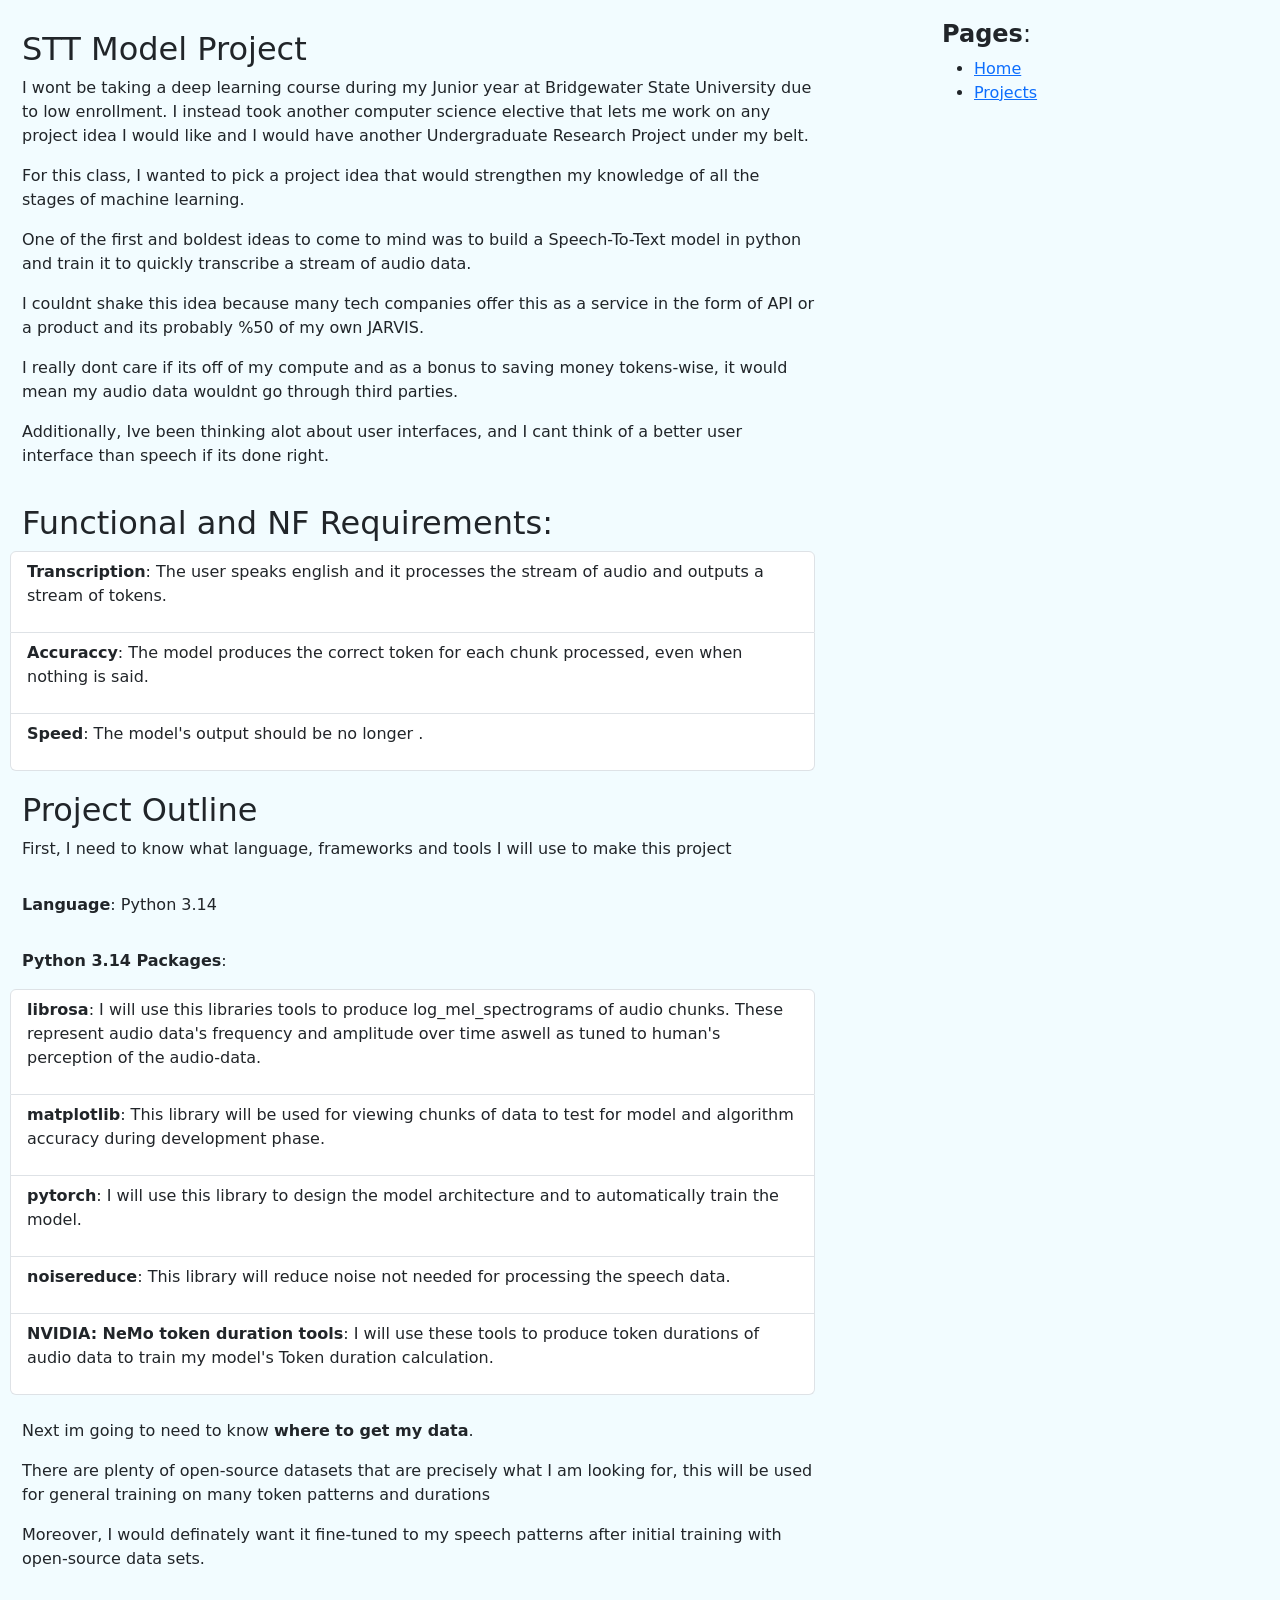
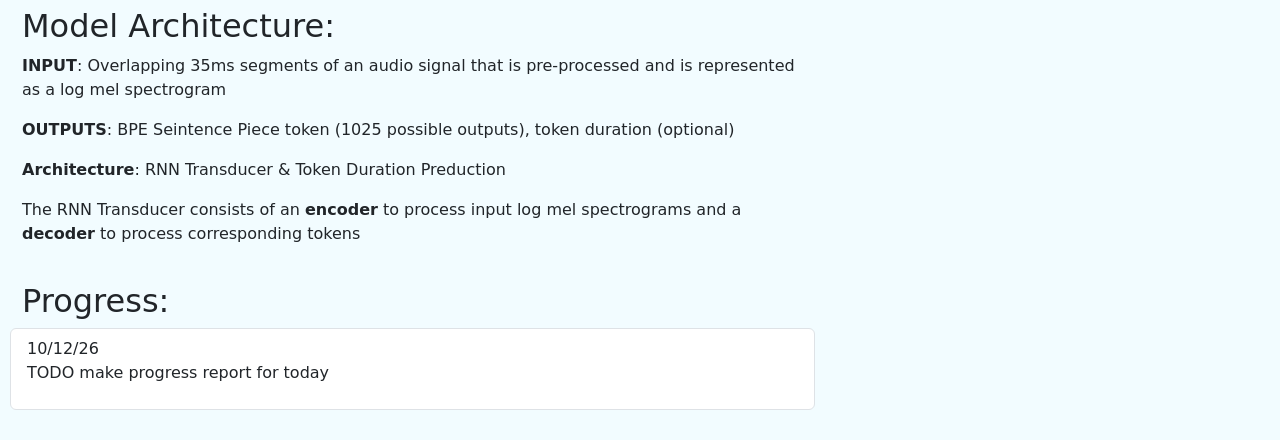
==== blog.html @ f5e56d0a "Added blog page for my STT project for COMP399" ====
<!DOCTYPE html>
<html> 
	<head>
		<meta charset="utf-8">
		
		<!-- adding dynamic styles based on screen width -->
		<meta name="viewport" content="width=device-width, initial-scale=1, shrink-to-fit=no">
		
		<!-- adding bootstrap styles -->
		<link rel="stylesheet" href="https://cdn.jsdelivr.net/npm/bootstrap@5.3.8/dist/css/bootstrap.min.css">

		<title>My first webpage</title>

		<!--link rel="stylesheet" href="path to file" IMPORTING CSS FILES -->
		<link rel="stylesheet" href="first.css">
		
		<!-- <script src="canvas.js"></script> -->

		<style>
			main-content-box {
				margin-left: 100px;
			}
		</style>
	</head>
	
	<body>
		<div class="container row">
			
				<!-- main content -->
				<div class="col-sm container">
				
					<!-- Title -->
					<div class="row"> 
						<h2 class="title">STT Model Project</h2>
						<p>I wont be taking a deep learning course during my Junior year at Bridgewater State University due to low enrollment. I instead took another computer science elective that lets me work on any project idea I would like and I would have another Undergraduate Research Project under my belt.</p>
						
						<p>For this class, I wanted to pick a project idea that would strengthen my knowledge of all the stages of machine learning.</p>
						<p>One of the first and boldest ideas to come to mind was to build a Speech-To-Text model in python and train it to quickly transcribe a stream of audio data.</p>
						<p>I couldnt shake this idea because many tech companies offer this as a service in the form of API or a product and its probably %50 of my own JARVIS.</p>
						<p>I really dont care if its off of my compute and as a bonus to saving money tokens-wise, it would mean my audio data wouldnt go through third parties.</p>
						<p>Additionally, Ive been thinking alot about user interfaces, and I cant think of a better user interface than speech if its done right.</p>
					</div>

					<div class="row"> 
						<h2 class="title">Functional and NF Requirements:</h2>		
						<ul class="list-group">
							<li class="list-group-item">
								<p><b>Transcription</b>: The user speaks english and it processes the stream of audio and outputs a stream of tokens.</p>
							</li>
							<li class="list-group-item">
								<p><b>Accuraccy</b>: The model produces the correct token for each chunk processed, even when nothing is said.</p>
							</li>
							<li class="list-group-item">
								<p><b>Speed</b>: The model's output should be no longer .</p>
							</li>
						</ul>							
					</div>
					<div class="row"> 
						<h2 class="title">Project Outline</h2>

						<p>First, I need to know what language, frameworks and tools I will use to make this project<p>
						<p><b>Language</b>: Python 3.14<p>
						<p><b>Python 3.14 Packages</b>:</p>
						<ul class="list-group">
							<li class="list-group-item">
								<p><b>librosa</b>: I will use this libraries tools to produce log_mel_spectrograms of audio chunks. These represent audio data's frequency and amplitude over time aswell as tuned to human's perception of the audio-data.</p>
							</li>
							<li class="list-group-item"><p><b>matplotlib</b>: This library will be used for viewing chunks of data to test for model and algorithm accuracy during development phase.</p></li>
							<li class="list-group-item"><p><b>pytorch</b>: I will use this library to design the model architecture and to automatically train the model.</p></li>
							<li class="list-group-item"><p><b>noisereduce</b>: This library will reduce noise not needed for processing the speech data.</p></li>
							<li class="list-group-item"><p><b>NVIDIA: NeMo token duration tools</b>: I will use these tools to produce token durations of audio data to train my model's Token duration calculation.</p></li>
						</ul>
						&nbsp;
						&nbsp;
						<p>Next im going to need to know <b>where to get my data</b>.</p>
						<p>There are plenty of open-source datasets that are precisely what I am looking for, this will be used for general training on many token patterns and durations </p>
						<p>Moreover, I would definately want it fine-tuned to my speech patterns after initial training with open-source data sets.</p>
					</div>

					<div class="row"> 
						<h2 class="title">Model Architecture:</h2>
						<p><b>INPUT</b>: Overlapping 35ms segments of an audio signal that is pre-processed and is represented as a log mel spectrogram</p>
						<p><b>OUTPUTS</b>: BPE Seintence Piece token (1025 possible outputs), token duration (optional)</p>
						<p><b>Architecture</b>: RNN Transducer & Token Duration Preduction</p>
						<p>The RNN Transducer consists of an <b>encoder</b> to process input log mel spectrograms and a <b>decoder</b> to process corresponding tokens</p>
					</div>

					<div class="row"> 
						<h2 class="title">Progress:</h2>
						<ul class="list-group">
							<li class="list-group-item">
								<span>10/12/26</span>


								<p>TODO make progress report for today</p>
							</li>
							<!-- <li class="list-group-item"></li> -->
		
						</ul>				
					</div>
					

					
				</div>
				
				<!-- other pages list -->
				<div class="col-sm-2 offset-sm-1 mx-100 pagelist">
					<h4><b>Pages</b>:</h4>
					<ul>
						<li><a href="index.html">Home</a></li>

						<li><a href="project.html">Projects</a></li>
					</ul>
				</div>
			</div>
	</body>

</html>
---- first.css ----
body {
	background-color: #f2fcff;
}

div {
	padding: 10px;
}

pagelist {
	right: 100;
}
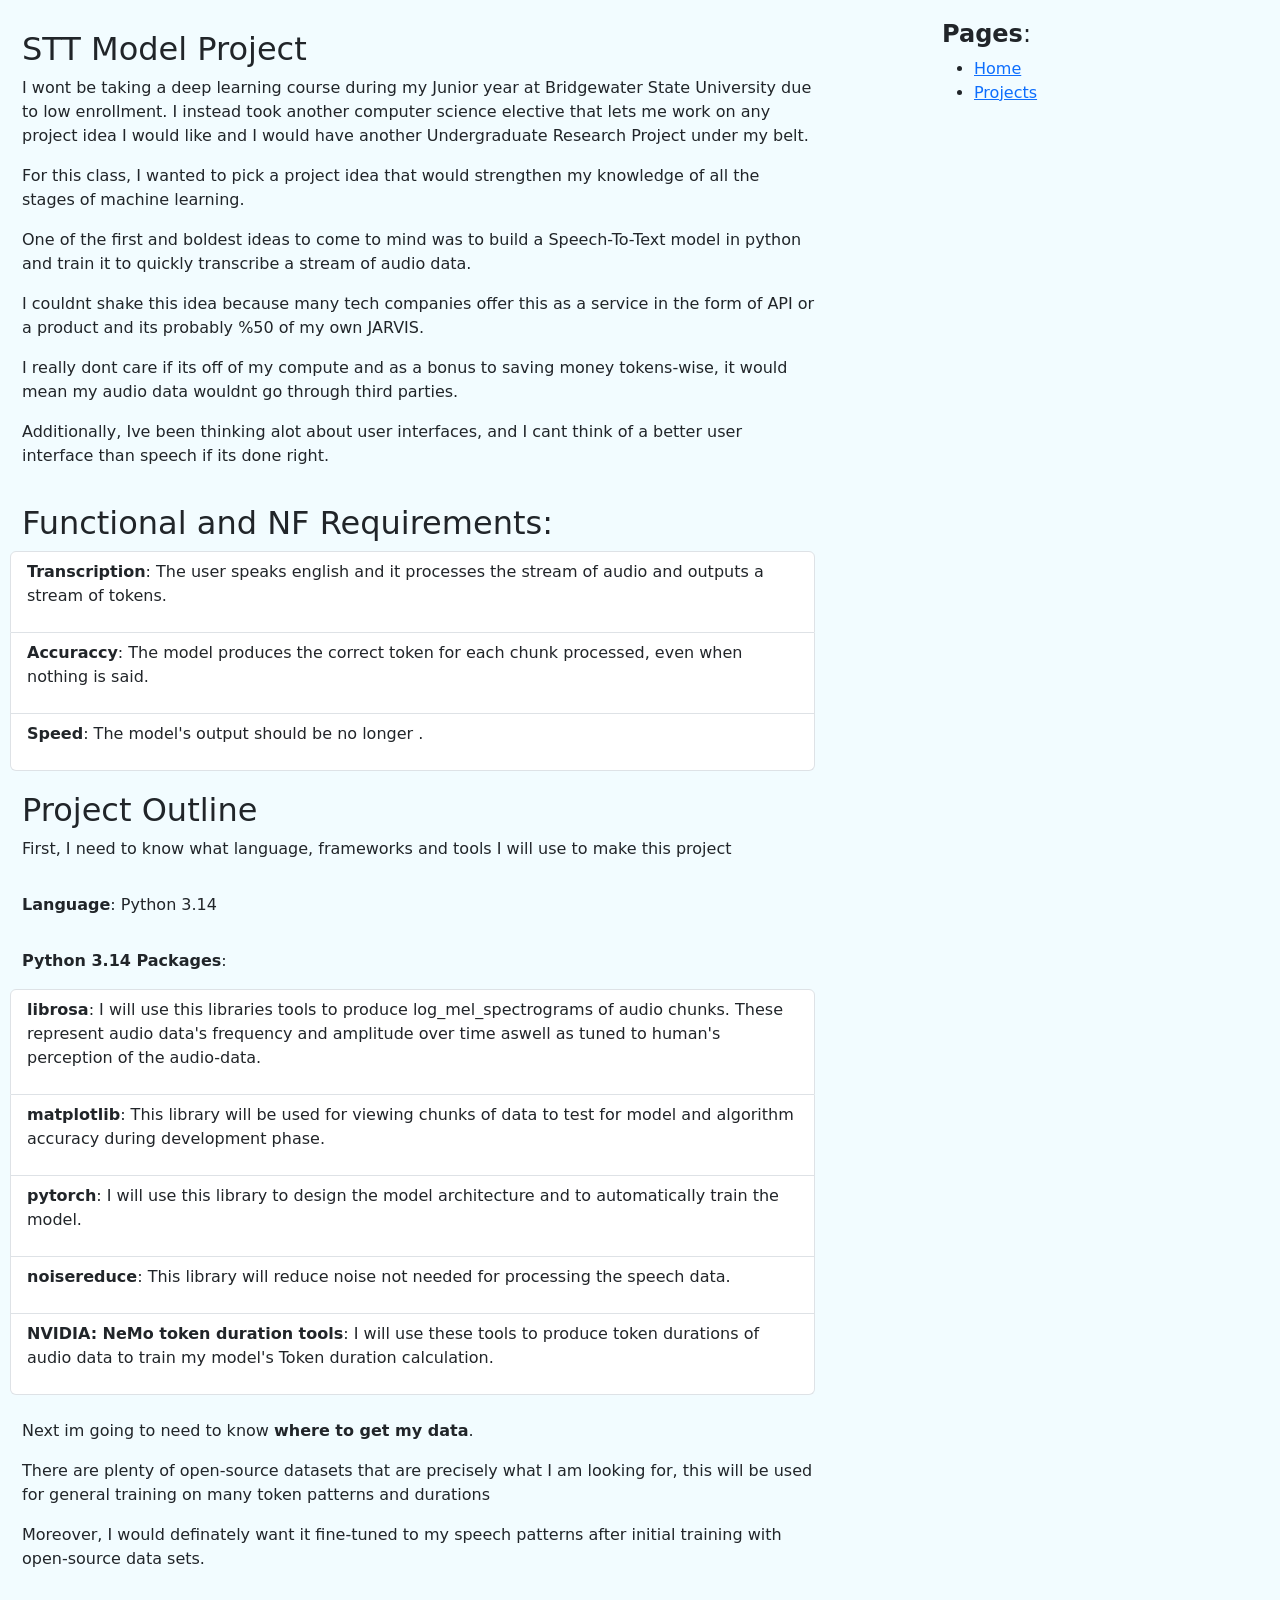
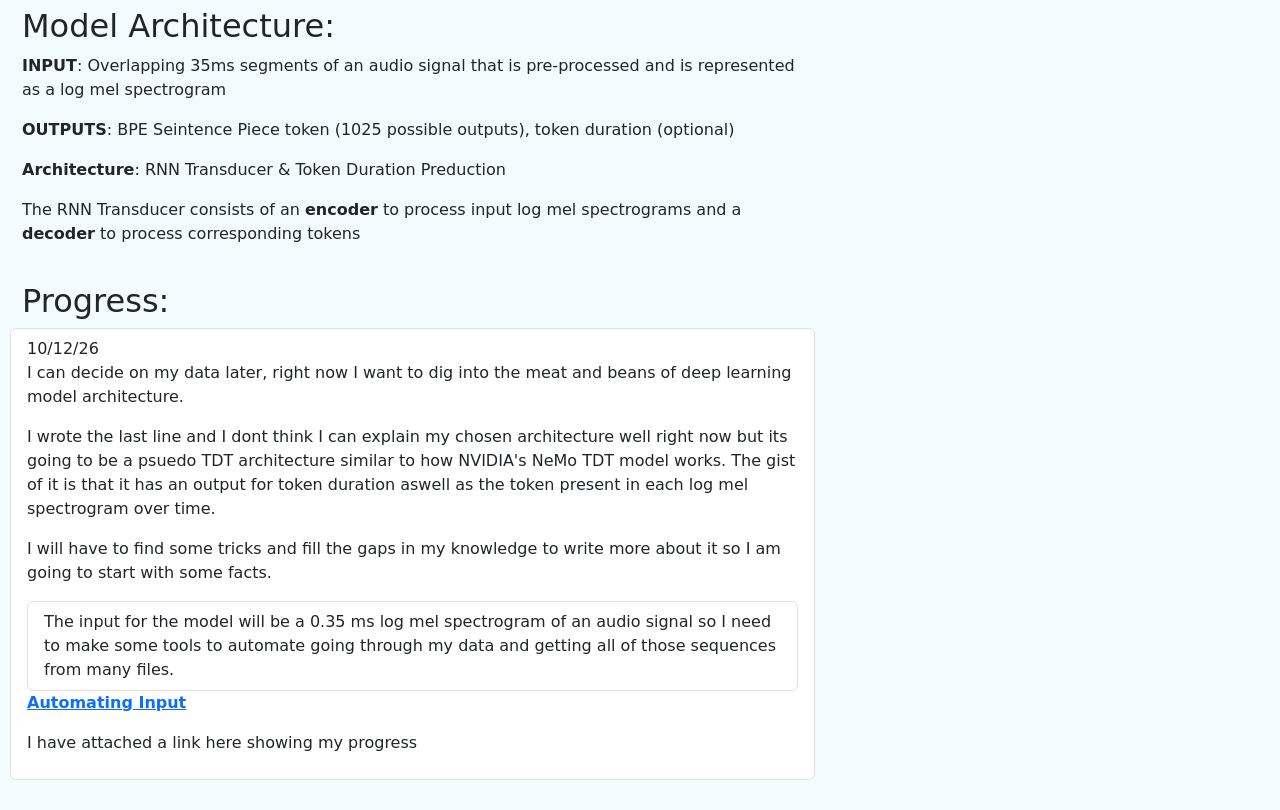
==== commit f3731d6a: "updated my blog for today" ====
--- a/blog.html
+++ b/blog.html
@@ -68,6 +68,7 @@
 							<li class="list-group-item"><p><b>matplotlib</b>: This library will be used for viewing chunks of data to test for model and algorithm accuracy during development phase.</p></li>
 							<li class="list-group-item"><p><b>pytorch</b>: I will use this library to design the model architecture and to automatically train the model.</p></li>
 							<li class="list-group-item"><p><b>noisereduce</b>: This library will reduce noise not needed for processing the speech data.</p></li>
+							<!-- <li class="list-group-item"><p><b>pyaudio</b>: This library will help me test audio data from files as if I am </p></li> -->
 							<li class="list-group-item"><p><b>NVIDIA: NeMo token duration tools</b>: I will use these tools to produce token durations of audio data to train my model's Token duration calculation.</p></li>
 						</ul>
 						&nbsp;
@@ -92,9 +93,19 @@
 								<span>10/12/26</span>
 
 
-								<p>TODO make progress report for today</p>
+								<p>I can decide on my data later, right now I want to dig into the meat and beans of deep learning model architecture.</p>
+								<p>I wrote the last line and I dont think I can explain my chosen architecture well right now but its going to be a psuedo TDT architecture similar to how NVIDIA's NeMo TDT model works. The gist of it is that it has an output for token duration aswell as the token present in each log mel spectrogram over time.</p>
+								<p>I will have to find some tricks and fill the gaps in my knowledge to write more about it so I am going to start with some facts.</p>
+								<ul class="list-group">
+									<li class="list-group-item">The input for the model will be a 0.35 ms log mel spectrogram of an audio signal so I need to make some tools to automate going through my data and getting all of those sequences from many files.</li>
+									<!-- <li class="list-group-item"></li> -->
+
+								</ul>
+								<p><b><a href="https://github.com/LukeNiemiec/COMP399-STT-Model">Automating Input</a></b></p>
+								
+								<p>I have attached a link here showing my progress</p>
 							</li>
-							<!-- <li class="list-group-item"></li> -->
+							
 		
 						</ul>				
 					</div>
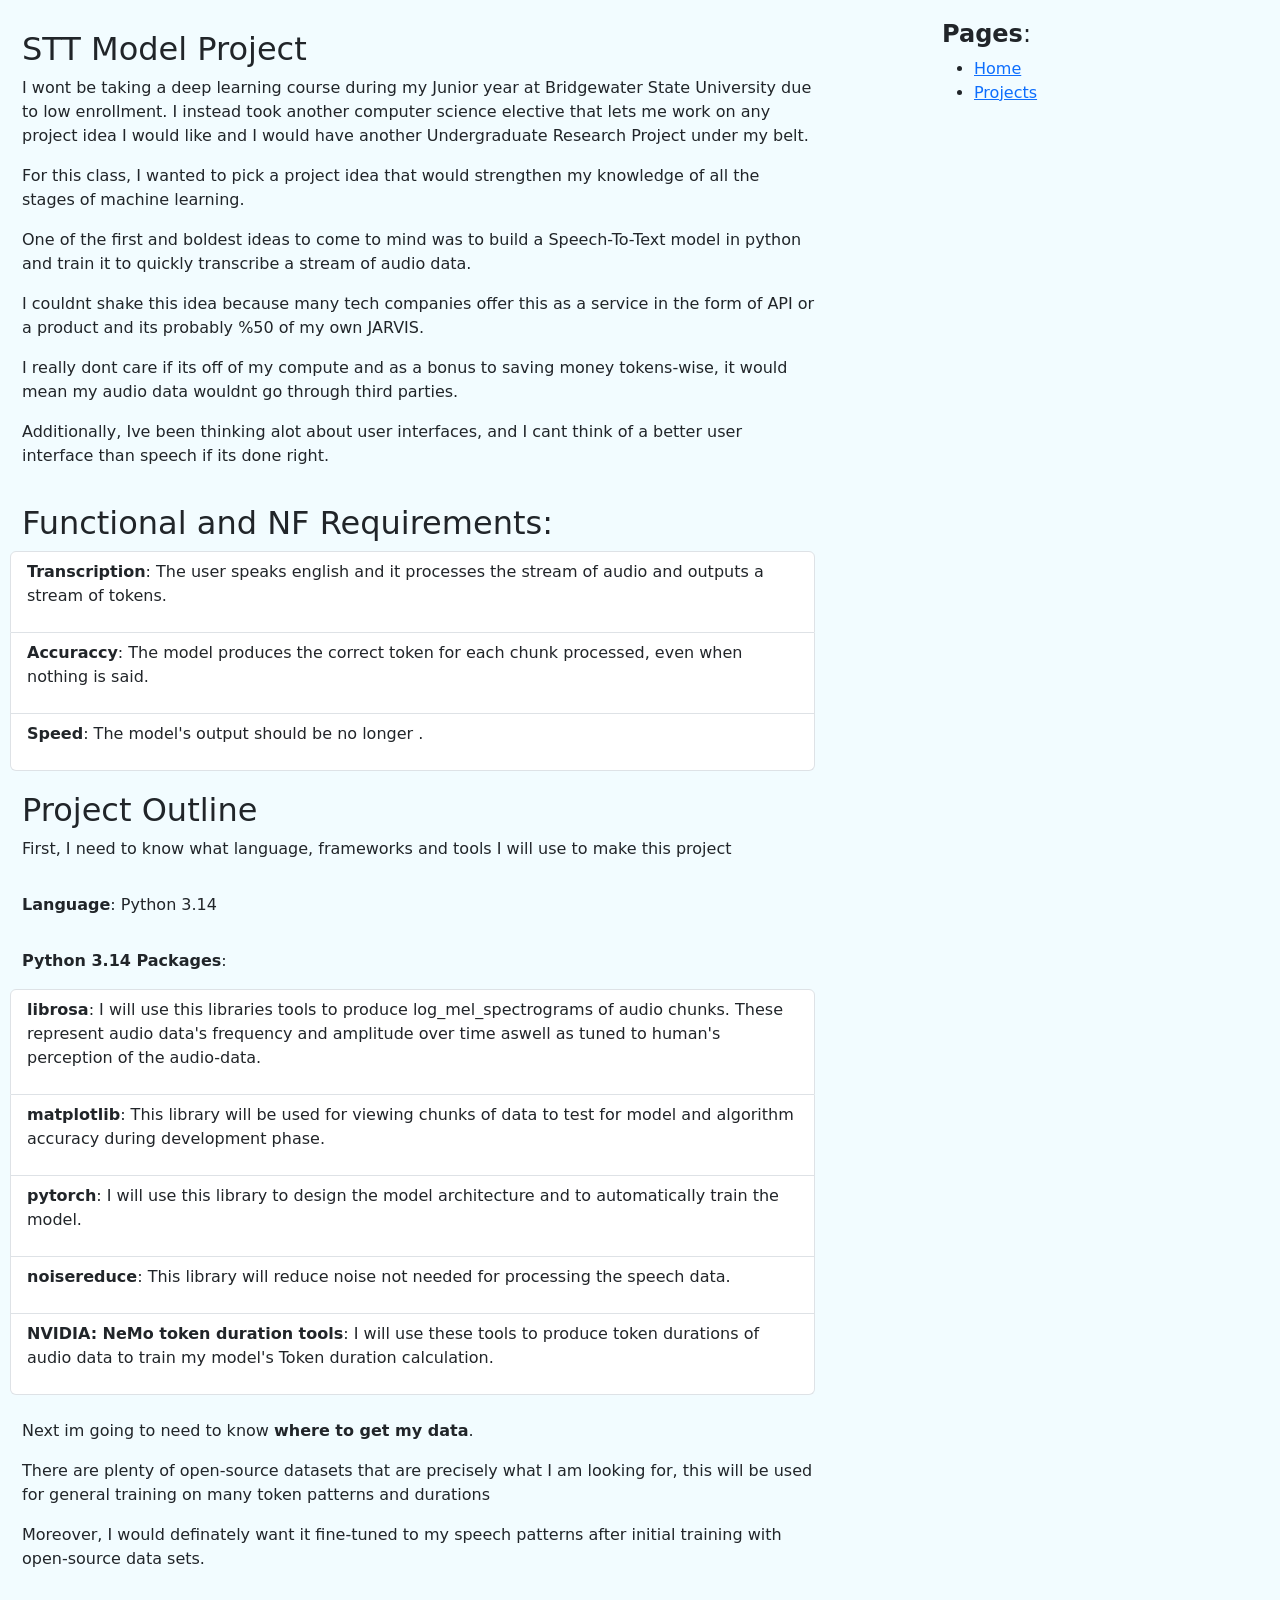
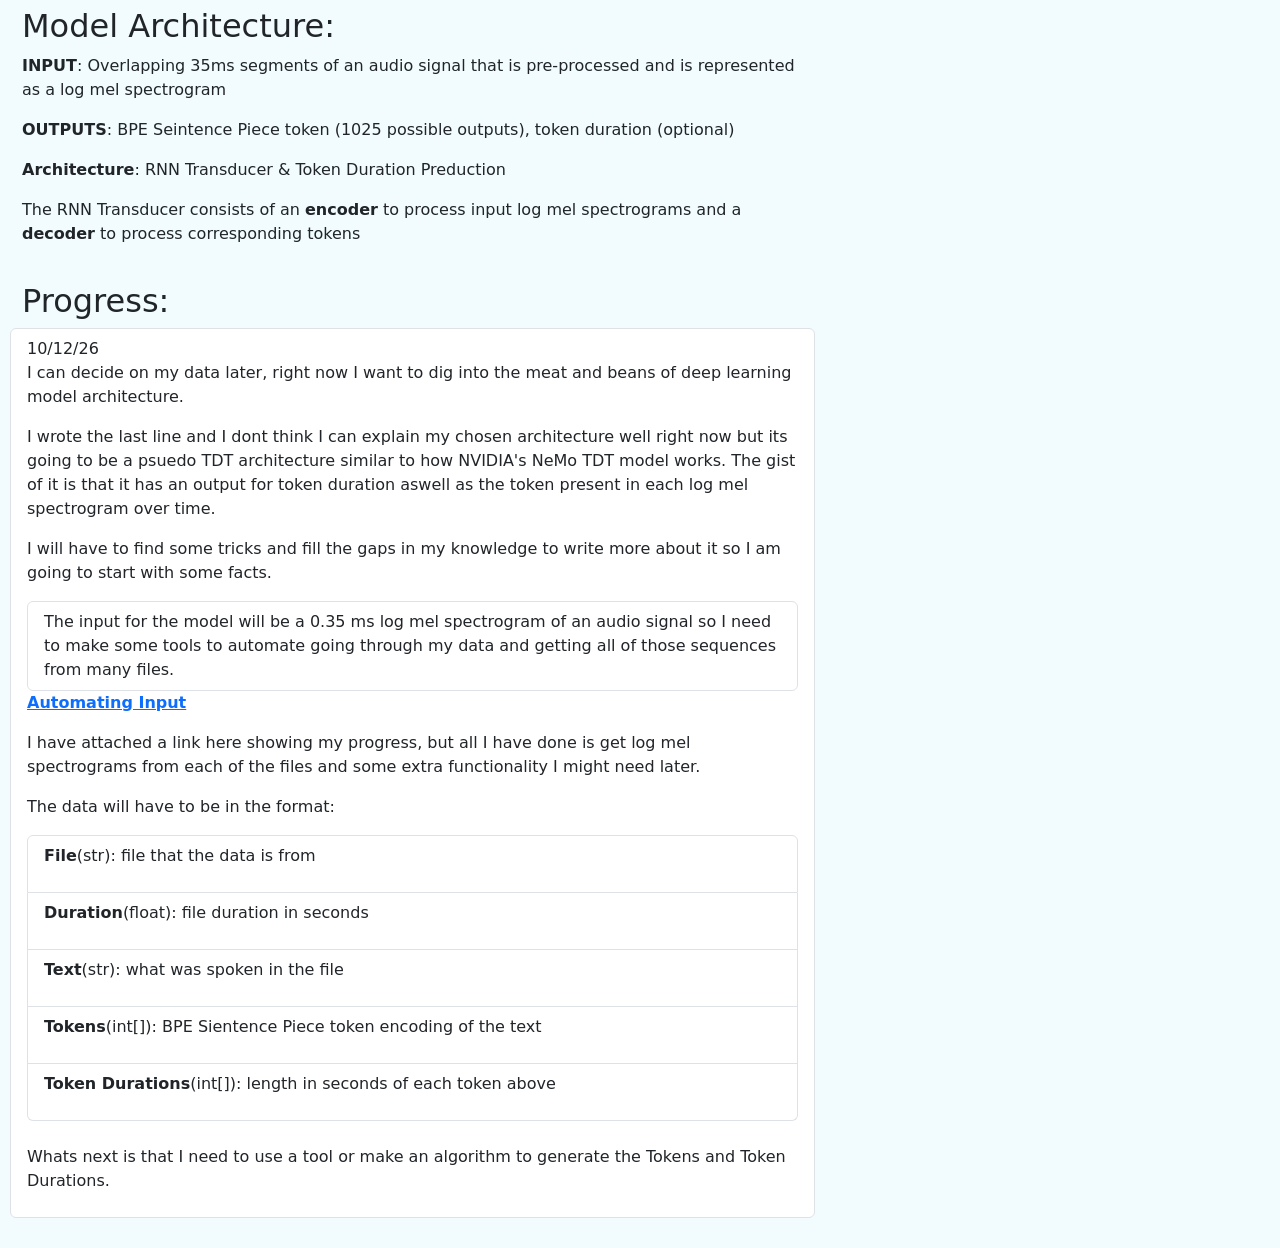
==== commit f57af9b0: "added whats next statement" ====
--- a/blog.html
+++ b/blog.html
@@ -103,7 +103,17 @@
 								</ul>
 								<p><b><a href="https://github.com/LukeNiemiec/COMP399-STT-Model">Automating Input</a></b></p>
 								
-								<p>I have attached a link here showing my progress</p>
+								<p>I have attached a link here showing my progress, but all I have done is get log mel spectrograms from each of the files and some extra functionality I might need later.</p>
+								<p>The data will have to be in the format:</p>
+								<ul class="list-group">
+									<li class="list-group-item"><p><b>File</b>(str): file that the data is from</p></li>
+									<li class="list-group-item"><p><b>Duration</b>(float): file duration in seconds</p></li>
+									<li class="list-group-item"><p><b>Text</b>(str): what was spoken in the file</p></li>
+									<li class="list-group-item"><p><b>Tokens</b>(int[]): BPE Sientence Piece token encoding of the text</p></li>
+									<li class="list-group-item"><p><b>Token Durations</b>(int[]): length in seconds of each token above</p></li>
+								</ul>
+								&nbsp;
+								<p>Whats next is that I need to use a tool or make an algorithm to generate the Tokens and Token Durations.</p>
 							</li>
 							
 		
